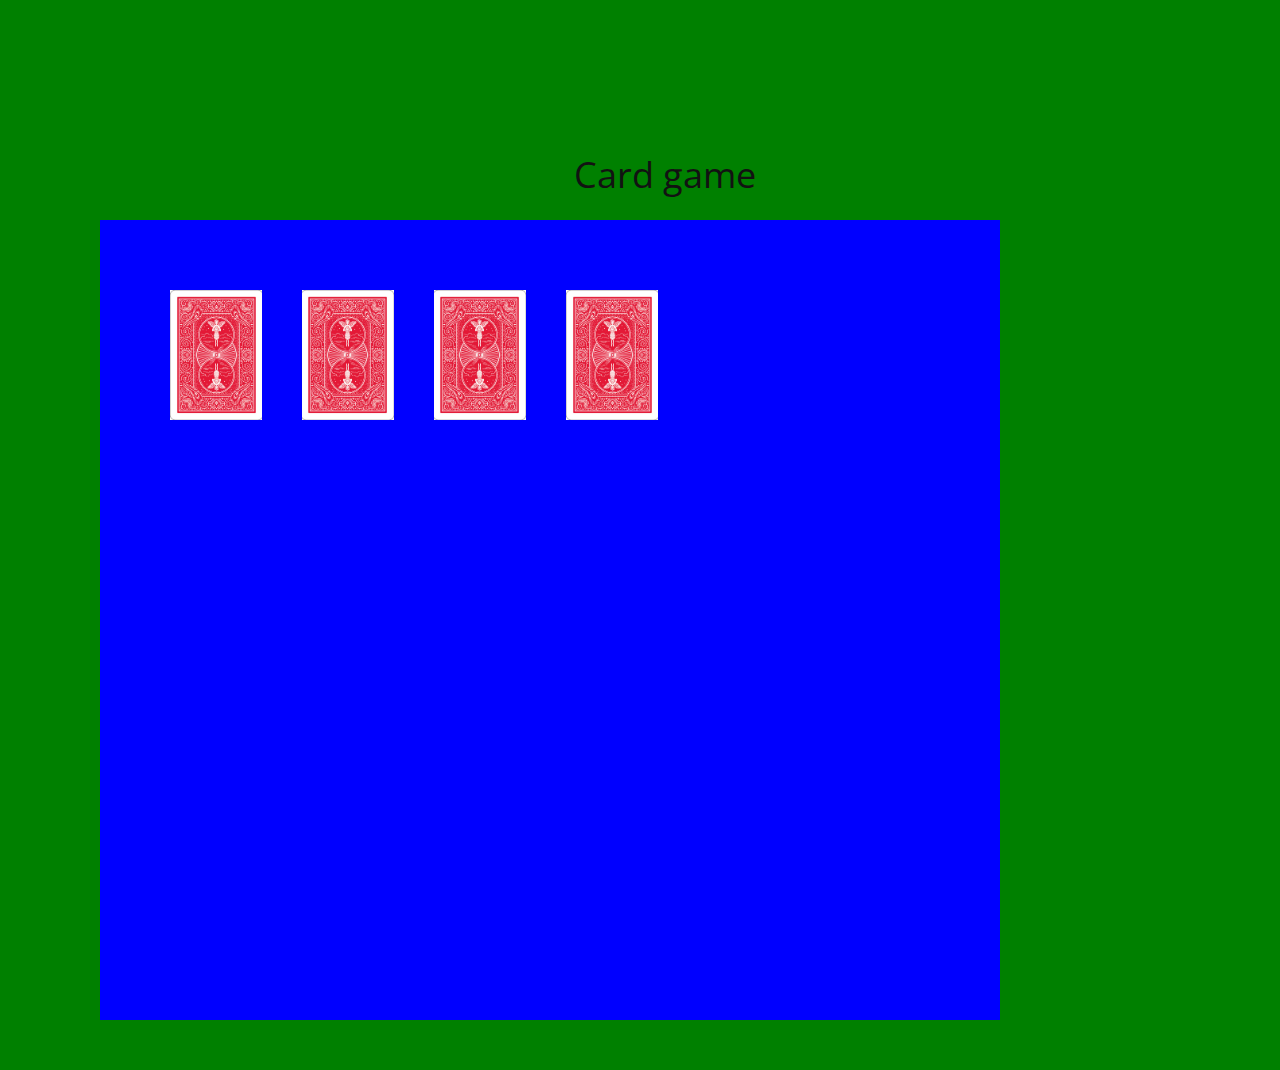
==== card-match/index.html @ b63aac79 "add card game logic and css" ====
<!DOCTYPE html>
<html lang="en">
	<head>
    	<meta charset="utf-8">
    	<meta name="description" content="A simple example of how Javascript can manipulate DOM.">
    	<meta name="keywords" content="General Assembly, Javascript, JS">

		<title>Template</title>

		<!-- external CSS link -->
		<link href='http://fonts.googleapis.com/css?family=Open+Sans:400,700,800,600,300' rel='stylesheet' type='text/css'>
		<link rel="stylesheet" href="css/reset.css">
		<link rel="stylesheet" href="css/style.css">
		<script src="js/game.js"></script>

	</head>
	<body>
		<section class="container">
			<h1>Card game</h1>

			<section id="cards_container">
		
				
			</section>

		</section>
		<script src="js/app.js"></script>
	</body>
</html>
---- card-match/css/style.css ----
/*
Project Name: Blank Template
Client: Your Client
Author: Your Name
Developer @GA in NYC
*/


/******************************************
/* SETUP
/*******************************************/

/* Box Model Hack */
* {
     -moz-box-sizing: border-box; /* Firexfox */
     -webkit-box-sizing: border-box; /* Safari/Chrome/iOS/Android */
     box-sizing: border-box; /* IE */
}

/******************************************
/* BASE STYLES
/*******************************************/

body {
     color: #121212;
     font-size: 12px;
     line-height: 1.4;
     font-family: 'Open Sans', Helvetica, Arial, sans-serif;
}


/******************************************
/* LAYOUT
/*******************************************/

/* Center the container */
body {
	width: 100%;
  height:100%;
	margin: 0;
  padding: 0;
  background-color: green;
}

/******************************************
/* ADDITIONAL STYLES
/*******************************************/

.container{
  width: 100%;
  height: 100%;
  padding: 100px 50px 50px 100px;
}

section h1{
  text-align: center;
  font-size: 36px;
  padding: 50px 50px 10px 50px;
  height: 120px;
  width: 100%;

}

div {
  float: left;
  margin: 20px 20px 20px 20px;
  padding: 30px 30px 30px 30px;
}

#cards_container {
  background-color: blue;
  width: 900px;
  height: 800px;
  display: block;
  padding: 50px;

}

.diamond {
  background-image: url('../img/bicycle-back.jpg'); 
  width: 92px;
  height: 130px;
  background-color: white;
  background-position: left;
  background-size: cover;
  margin-bottom: 30px;
}

/*.spade {
  background-image: url('../img/bicycle-back.jpg');
    background-image: url('../img/french-suits.svg'); 
}*/
.spade {
  background-image: url('../img/bicycle-back.jpg'); 
  width: 92px;
  height: 130px;
  background-color: white;
  background-position: right;
  background-size: cover;
  margin-bottom: 30px;
}

.club {
  background-image: url('../img/bicycle-back.jpg'); 
  width: 92px;
  height: 130px;
  background-color: white;
  background-position: right;
  background-size: cover;
  margin-bottom: 30px;
}

.heart {
  background-image: url('../img/bicycle-back.jpg'); 
  width: 92px;
  height: 130px;
  background-color: white;
  background-position: right;
  background-size: cover;
  margin-bottom: 30px;
}


/*.cards{
  width: 90px;
  height:  90px;
  padding: 20px 20px 20px 20px;
  display: fl
}*/

/*#clubs {
  
}

#spade {
  
}

.back{
  background-image: url('../img/bicycle-back.jpg');
  width: 100px;
  height: 100px;

}*/
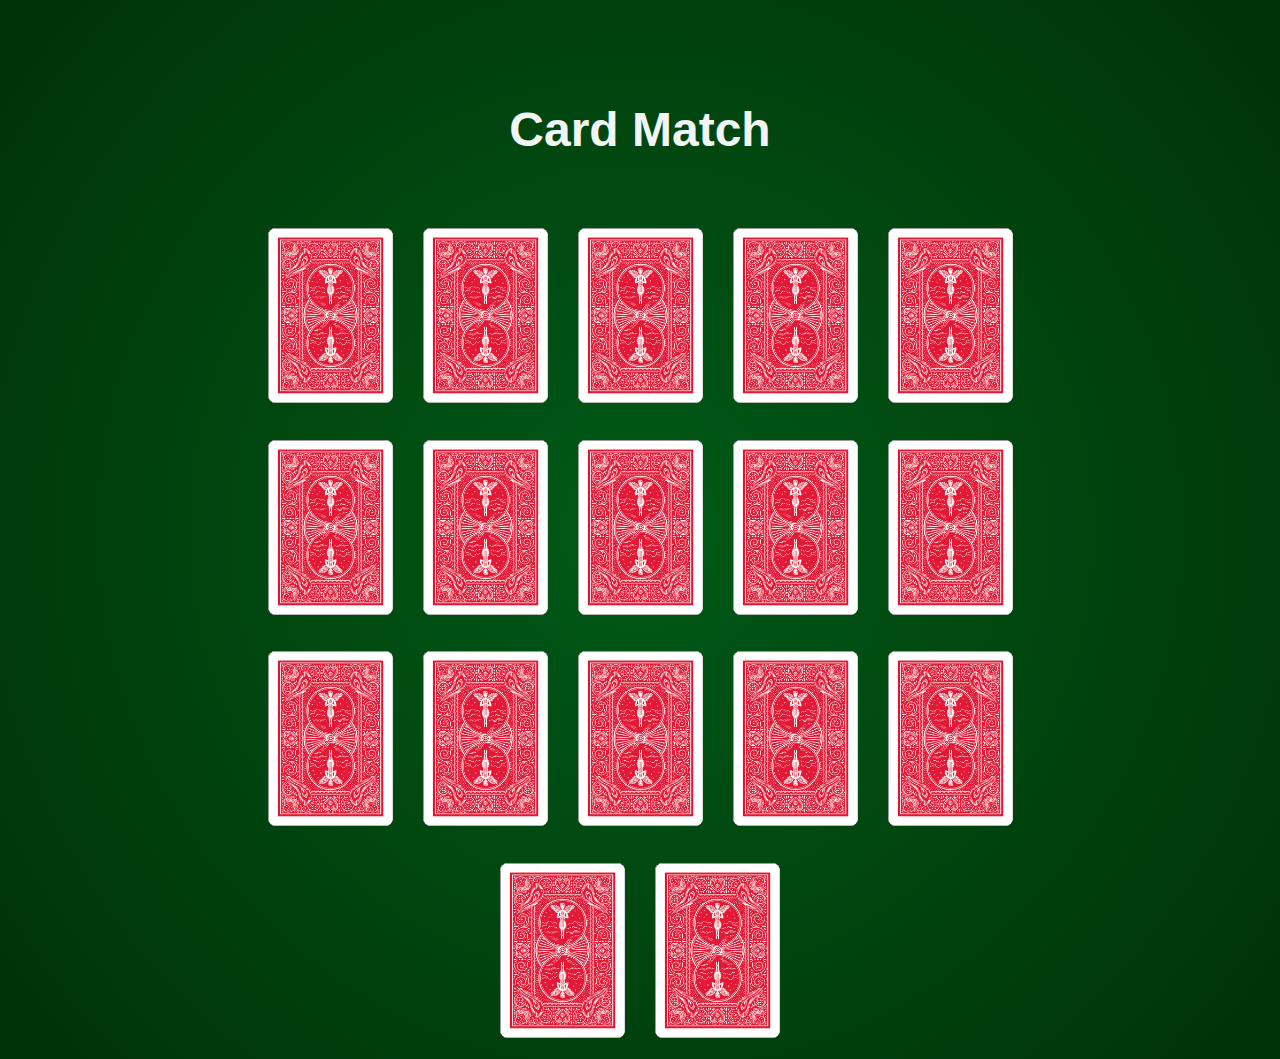
==== commit e6e44937: "card match game complete" ====
--- a/card-match/index.html
+++ b/card-match/index.html
@@ -5,25 +5,24 @@
     	<meta name="description" content="A simple example of how Javascript can manipulate DOM.">
     	<meta name="keywords" content="General Assembly, Javascript, JS">
 
-		<title>Template</title>
+		<title>Cards</title>
 
 		<!-- external CSS link -->
-		<link href='http://fonts.googleapis.com/css?family=Open+Sans:400,700,800,600,300' rel='stylesheet' type='text/css'>
-		<link rel="stylesheet" href="css/reset.css">
+
 		<link rel="stylesheet" href="css/style.css">
-		<script src="js/game.js"></script>
+
 
 	</head>
 	<body>
-		<section class="container">
-			<h1>Card game</h1>
+		<div id="container">
+			<h1>Card Match</h1>
 
-			<section id="cards_container">
-		
-				
+			<section id="table">
+
+
 			</section>
-
-		</section>
+		</div><!-- #container -->
+		<script src="js/game.js"></script>
 		<script src="js/app.js"></script>
 	</body>
-</html>
+</html>--- a/card-match/css/style.css
+++ b/card-match/css/style.css
@@ -12,9 +12,9 @@
 
 /* Box Model Hack */
 * {
-     -moz-box-sizing: border-box; /* Firexfox */
-     -webkit-box-sizing: border-box; /* Safari/Chrome/iOS/Android */
-     box-sizing: border-box; /* IE */
+  -moz-box-sizing: border-box; /* Firexfox */
+  -webkit-box-sizing: border-box; /* Safari/Chrome/iOS/Android */
+  box-sizing: border-box; /* IE */
 }
 
 /******************************************
@@ -22,10 +22,10 @@
 /*******************************************/
 
 body {
-     color: #121212;
-     font-size: 12px;
-     line-height: 1.4;
-     font-family: 'Open Sans', Helvetica, Arial, sans-serif;
+  color: #121212;
+  font-size: 12px;
+  line-height: 1.4;
+  font-family: Helvetica, Arial, sans-serif;
 }
 
 
@@ -35,148 +35,169 @@
 
 /* Center the container */
 body {
-	width: 100%;
+  width: 100%;
   height:100%;
-	margin: 0;
+  margin: 0;
   padding: 0;
-  background-color: green;
+  font-size: 16px;
+  font-weight: lighter;
+  background-color: #003308; /*005a17*/
+  background: -webkit-gradient(radial, center center, 0, center center, 800, from(#005a17), to(#003308));
+  font-family: Garamond, sans-serif;
+  color: #f2f5f3;
+  text-align: center;
+  padding-top: 5%;
 }
 
 /******************************************
 /* ADDITIONAL STYLES
 /*******************************************/
 
-.container{
+#container {
+  width: 70%;
+  margin: 0 auto;
+}
+
+#container h1 {
+  font-size: 3.0em;
+  margin-bottom: 50px;
+}
+
+#score {
+  font-size: 1.0em;
+  font-weight: lighter;
+  width: 100%;
+  height: 100px;
+  position: absolute;
+  top: 55%;
+}
+
+#game-over {
+  position: absolute;
+  top: 10%;
+  left: 15%;
+  display: block;
+  width: 70%;
+  height: 400px;
+  background-color: #282c34;
+  border: 4px solid #f2f5f3;
+  font-size: 5.0em;
+  font-style: italic;
+  font-weight: lighter;
+  padding-top: 5%;
+  text-align: center;
+  border-radius: 8px;
+}
+
+.blur-filter {
+    -webkit-filter: blur(3px);
+    -moz-filter: blur(3px);
+    -o-filter: blur(3px);
+    -ms-filter: blur(3px);
+    filter: blur(3px);
+}
+
+
+#close {
+  height: 32px;
+  width: 32px;
+  background-image: url("../img/close.png");
+  position: absolute;
+  top: -10px;
+  right: -10px;
+  border: none;
+}
+
+.card {
+  margin: 15px;
+  position:relative;
+  display: inline-block;
+  background-color: #FFF;
+  width: 125px;
+  height: 175px;
+  border-radius: 8px;
+  z-index: 0;
+
+}
+
+
+.back {
+
+  position:absolute;
+  display: block;
+  background-size: cover;
+  background-image: url("../img/bicycle-back.jpg");
   width: 100%;
   height: 100%;
-  padding: 100px 50px 50px 100px;
-}
-
-section h1{
-  text-align: center;
-  font-size: 36px;
-  padding: 50px 50px 10px 50px;
-  height: 120px;
-  width: 100%;
-
-}
-
-div {
-  float: left;
-  margin: 20px 20px 20px 20px;
-  padding: 30px 30px 30px 30px;
-}
-
-#cards_container {
-  background-color: blue;
-  width: 900px;
-  height: 800px;
-  display: block;
-  padding: 50px;
-
-}
+  border-radius: 8px;
+  z-index: 5;
+  transition: all .5s;
+
+
+
+}
+
+
 
 .diamond {
-  background-image: url('../img/bicycle-back.jpg'); 
-  width: 92px;
-  height: 130px;
-  background-color: white;
-  background-position: left;
-  background-size: cover;
-  margin-bottom: 30px;
-}
-
-/*.spade {
-  background-image: url('../img/bicycle-back.jpg');
-    background-image: url('../img/french-suits.svg'); 
-}*/
+  z-index: 3;
+  background-image: url("../img/french-suits.svg");
+  background-position: left bottom;
+  width: 100px;
+  height: 100px;
+  background-color: white;
+  position: absolute;
+  margin-top: 30px;
+  margin-left: 17px;
+  display: block;
+  float: left;
+
+
+}
+
 .spade {
-  background-image: url('../img/bicycle-back.jpg'); 
-  width: 92px;
-  height: 130px;
-  background-color: white;
-  background-position: right;
-  background-size: cover;
-  margin-bottom: 30px;
-}
-
-.club {
-  background-image: url('../img/bicycle-back.jpg'); 
-  width: 92px;
-  height: 130px;
-  background-color: white;
-  background-position: right;
-  background-size: cover;
-  margin-bottom: 30px;
+  background-image: url("../img/french-suits.svg");
+  background-position: left top;
+  width: 100px;
+  height: 100px;
+  z-index: 3;
+  background-color: white;
+  position: absolute;
+  margin-top: 30px;
+  margin-left: 17px;
+  display: block;
+  float: left;
 }
 
 .heart {
-  background-image: url('../img/bicycle-back.jpg'); 
-  width: 92px;
-  height: 130px;
-  background-color: white;
-  background-position: right;
-  background-size: cover;
-  margin-bottom: 30px;
-}
-
-
-/*.cards{
-  width: 90px;
-  height:  90px;
-  padding: 20px 20px 20px 20px;
-  display: fl
-}*/
-
-/*#clubs {
-  
-}
-
-#spade {
-  
-}
-
-.back{
-  background-image: url('../img/bicycle-back.jpg');
-  width: 100px;
-  height: 100px;
-
-}*/
-
-
-
-
-
-
-
-
-
-
-
-
-
-
-
-
-
-
-
-
-
-
-
-
-
-
-
-
-
-
-
-
-
-
-
-
-
-
+
+  background-image: url("../img/french-suits.svg");
+  background-position: right top;
+  width: 100px;
+  height: 100px;
+  background-color: white;
+  z-index: 3;
+  position: absolute;
+  margin-top: 30px;
+  margin-left: 15px;
+  display: block;
+  float: left;
+
+
+}
+
+.clubs {
+  background-image: url("../img/french-suits.svg");
+  background-position: right bottom;
+  width: 100px;
+  height: 100px;
+  background-color: white;
+  z-index: 3;
+  position: absolute;
+  margin-top: 30px;
+  margin-left: 15px;
+  display: block;
+  float: left;
+
+
+}